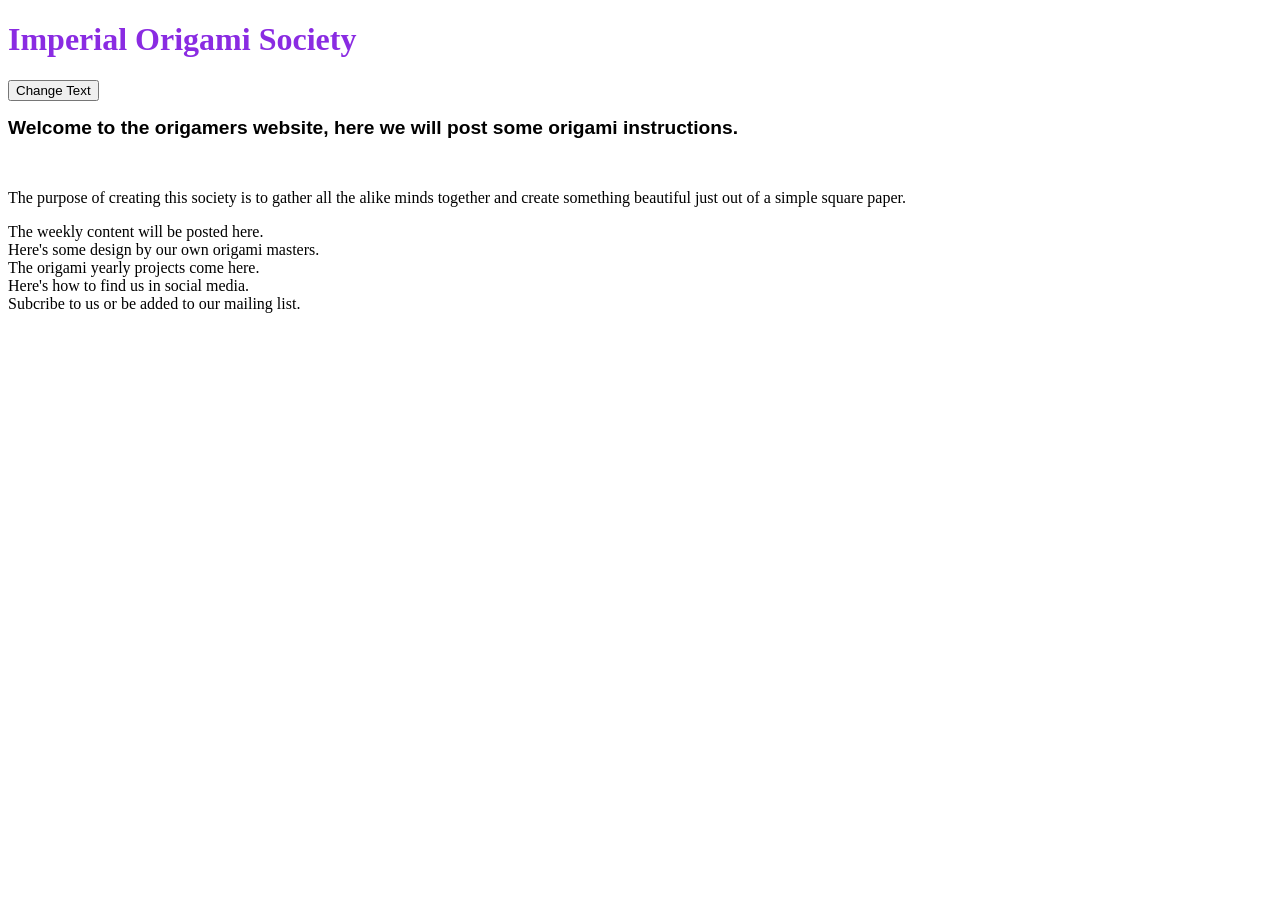
==== DevProj/Resources/CSS/index.html @ c7c1995d "Made a web" ====
<!DOCTYPE html>
<html lang="en">
<head>
    <meta charset="UTF-8">
    <meta name="viewport" content="width=device-width, initial-scale=1.0">
    <title>Imperial Origami Socirty</title>
    <link rel="stylesheet" href="./index.css">
</head>
<body>
    <h1 id="Socname">Imperial Origami Society</h1>
    <button onclick="changeText()">Change Text</button>

    <h2>
        Welcome to the origamers website, here we will post some origami instructions.
    </h2>
    <img src="https://jonakashima.com.br/wp-content/uploads/2022/01/capa2853.jpg" alt="">
    <article>
        <p>
            The purpose of creating this society is to gather all the alike minds together and create something beautiful just out of a simple square paper.
        </p>
        <section class="weekly content">
            The weekly content will be posted here.
        </section>
        <section>
            Here's some design by our own origami masters.
        </section>
        <section>
            The origami yearly projects come here.
        </section>
        <section class="media">
            Here's how to find us in social media.
        </section>
    </article>
    <footer>
        Subcribe to us or be added to our mailing list.
    </footer>
    <!-- link to my js file, I only copied the relative path, which looks fine to me now coz they are both in DevProj -->
    <script src="DevProj/Resources/JS/index.js"></script>
</body>
</html>

<!-- C:\Users\JSM\Project\Origami_html\index.html -->
---- DevProj/Resources/CSS/index.css ----
h1{
    color:blueviolet;
}

h2{
    font-family: Verdana, Geneva, Tahoma, sans-serif;
    font-size: larger;
}

img{
    opacity: 0.75;
    overflow: scroll;
}

section{
    font-family: cursive;
}
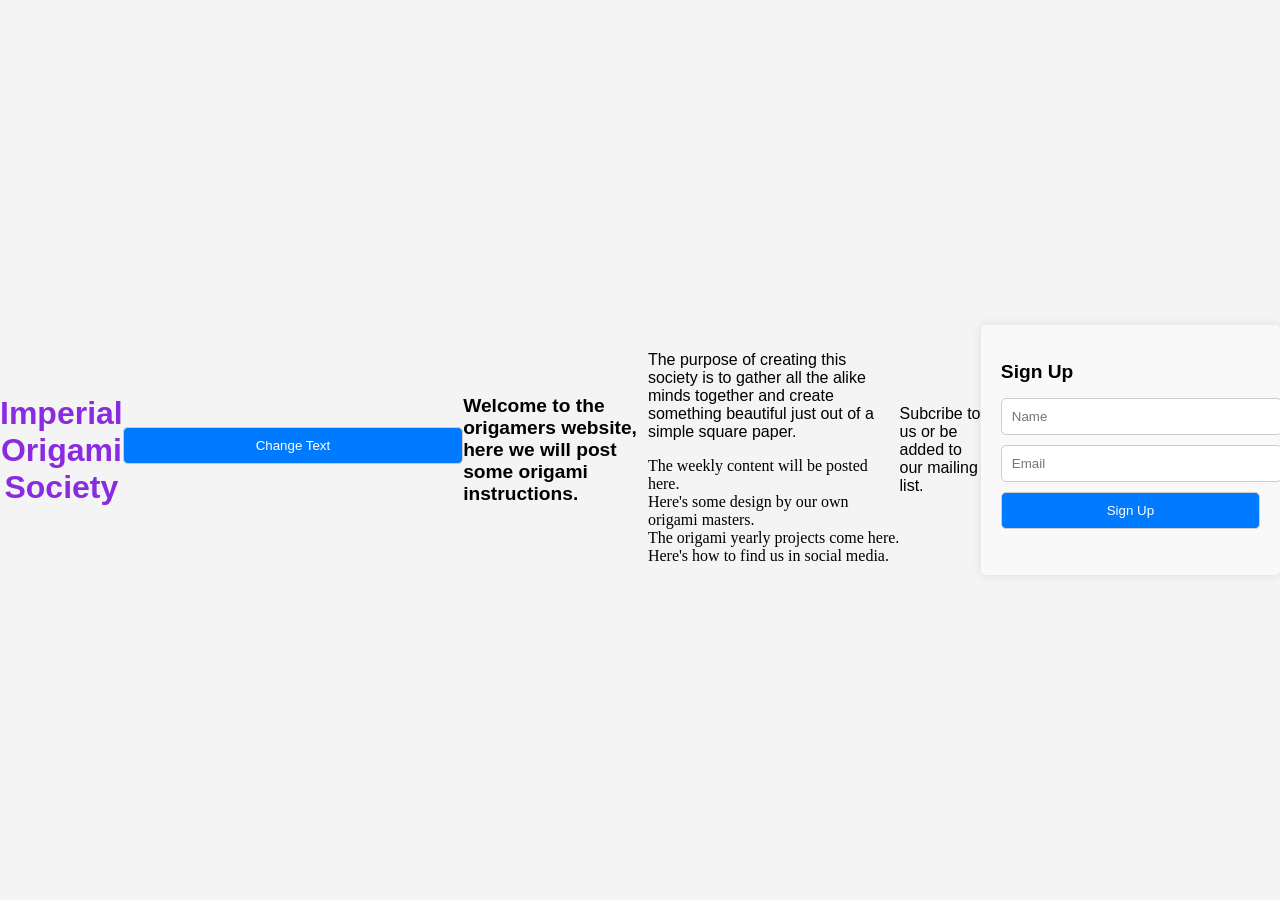
==== commit 78b081b1: "Make a web" ====
--- a/DevProj/Resources/CSS/index.html
+++ b/DevProj/Resources/CSS/index.html
@@ -34,6 +34,16 @@
     <footer>
         Subcribe to us or be added to our mailing list.
     </footer>
+    <div class="signup-form">
+    <h2>Sign Up</h2>
+    <form id="signup-form">
+        <input type="text"
+        id="name" placeholder="Name" required>
+        <input type="email" id="email" placeholder="Email" required>
+            <button type="submit">Sign Up</button>
+    </form>
+    <p id="message"></p>
+    </div>
     <!-- link to my js file, I only copied the relative path, which looks fine to me now coz they are both in DevProj -->
     <script src="DevProj/Resources/JS/index.js"></script>
 </body>
--- a/DevProj/Resources/CSS/index.css
+++ b/DevProj/Resources/CSS/index.css
@@ -14,4 +14,78 @@
 
 section{
     font-family: cursive;
+}
+body {
+    font-family: Arial, sans-serif;
+    margin: 0;
+    padding: 0;
+    display: flex;
+    justify-content: center;
+    align-items: center;
+    height: 100vh;
+    background-color: #f4f4f4;
+}
+
+.signup-form {
+    background-color: #fff;
+    padding: 20px;
+    border-radius: 5px;
+    box-shadow: 0 0 10px rgba(0, 0, 0, 0.1);
+}
+
+input[type="text"],
+input[type="email"],
+button {
+    width: 100%;
+    padding: 10px;
+    margin-bottom: 10px;
+    border: 1px solid #ccc;
+    border-radius: 5px;
+}
+
+button {
+    background-color: #007bff;
+    color: #fff;
+    cursor: pointer;
+}
+
+button:hover {
+    background-color: #0056b3;
+}
+
+/* Style for the main heading */
+#Socname {
+    text-align: center;
+}
+
+/* Style for the signup form */
+.signup-form {
+    margin: 20px auto;
+    padding: 20px;
+    width: 80%;
+    max-width: 400px;
+    background-color: #f9f9f9;
+    border-radius: 5px;
+    box-shadow: 0 0 10px rgba(0, 0, 0, 0.1);
+}
+
+/* Style for form elements */
+.signup-form input[type="text"],
+.signup-form input[type="email"],
+.signup-form button {
+    width: 100%;
+    margin-bottom: 10px;
+    padding: 10px;
+    border: 1px solid #ccc;
+    border-radius: 5px;
+}
+
+.signup-form button {
+    background-color: #007bff;
+    color: #fff;
+    cursor: pointer;
+}
+
+.signup-form button:hover {
+    background-color: #0056b3;
 }
